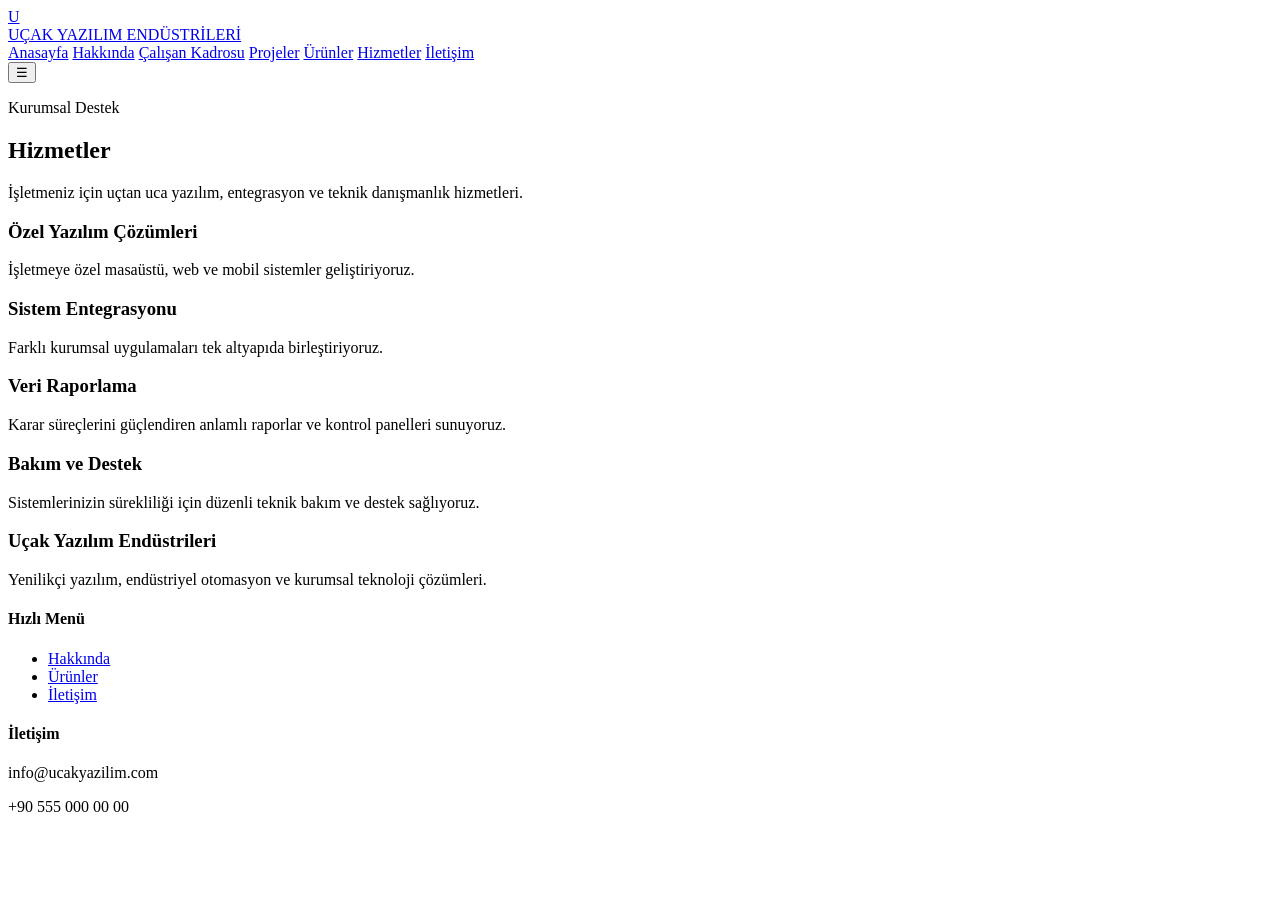
==== pages/hizmetler.html @ 40f605f6 "pages klasörü yüklendi" ====
<!DOCTYPE html>
<html lang="tr">
<head>
  <meta charset="UTF-8" />
  <meta name="viewport" content="width=device-width, initial-scale=1.0" />
  <title>Uçak Yazılım Endüstrileri | Hizmetler</title>
  <link rel="stylesheet" href="../assets/css/style.css" />
</head>
<body>
  <div class="page-bg"></div>

  <header class="header">
    <div class="container nav-container">
      <a href="../index.html" class="logo">
        <div class="logo-emblem">
          <span class="ring ring-1"></span>
          <span class="ring ring-2"></span>
          <span class="core">U</span>
        </div>

        <div class="logo-text">
          <span class="logo-title">UÇAK YAZILIM</span>
          <span class="logo-subtitle">ENDÜSTRİLERİ</span>
        </div>
      </a>

      <nav class="nav" id="navMenu">
        <a href="../index.html">Anasayfa</a>
        <a href="hakkinda.html">Hakkında</a>
        <a href="calisan-kadrosu.html">Çalışan Kadrosu</a>
        <a href="projeler.html">Projeler</a>
        <a href="urunler.html">Ürünler</a>
        <a href="hizmetler.html" class="active">Hizmetler</a>
        <a href="iletisim.html">İletişim</a>
      </nav>

      <button class="menu-toggle" id="menuToggle">☰</button>
    </div>
  </header>

  <main class="page-top">
    <section class="page-hero small-hero">
      <div class="container">
        <p class="eyebrow">Kurumsal Destek</p>
        <h1>Hizmetler</h1>
        <p>İşletmeniz için uçtan uca yazılım, entegrasyon ve teknik danışmanlık hizmetleri.</p>
      </div>
    </section>

    <section class="section">
      <div class="container feature-grid">
        <div class="feature-card card">
          <h3>Özel Yazılım Çözümleri</h3>
          <p>İşletmeye özel masaüstü, web ve mobil sistemler geliştiriyoruz.</p>
        </div>
        <div class="feature-card card">
          <h3>Sistem Entegrasyonu</h3>
          <p>Farklı kurumsal uygulamaları tek altyapıda birleştiriyoruz.</p>
        </div>
        <div class="feature-card card">
          <h3>Veri Raporlama</h3>
          <p>Karar süreçlerini güçlendiren anlamlı raporlar ve kontrol panelleri sunuyoruz.</p>
        </div>
        <div class="feature-card card">
          <h3>Bakım ve Destek</h3>
          <p>Sistemlerinizin sürekliliği için düzenli teknik bakım ve destek sağlıyoruz.</p>
        </div>
      </div>
    </section>
  </main>

  <footer class="footer">
    <div class="container footer-grid">
      <div>
        <h3>Uçak Yazılım Endüstrileri</h3>
        <p>Yenilikçi yazılım, endüstriyel otomasyon ve kurumsal teknoloji çözümleri.</p>
      </div>
      <div>
        <h4>Hızlı Menü</h4>
        <ul>
          <li><a href="hakkinda.html">Hakkında</a></li>
          <li><a href="urunler.html">Ürünler</a></li>
          <li><a href="iletisim.html">İletişim</a></li>
        </ul>
      </div>
      <div>
        <h4>İletişim</h4>
        <p>info@ucakyazilim.com</p>
        <p>+90 555 000 00 00</p>
      </div>
    </div>
  </footer>

  <script src="../assets/js/main.js"></script>
</body>
</html>
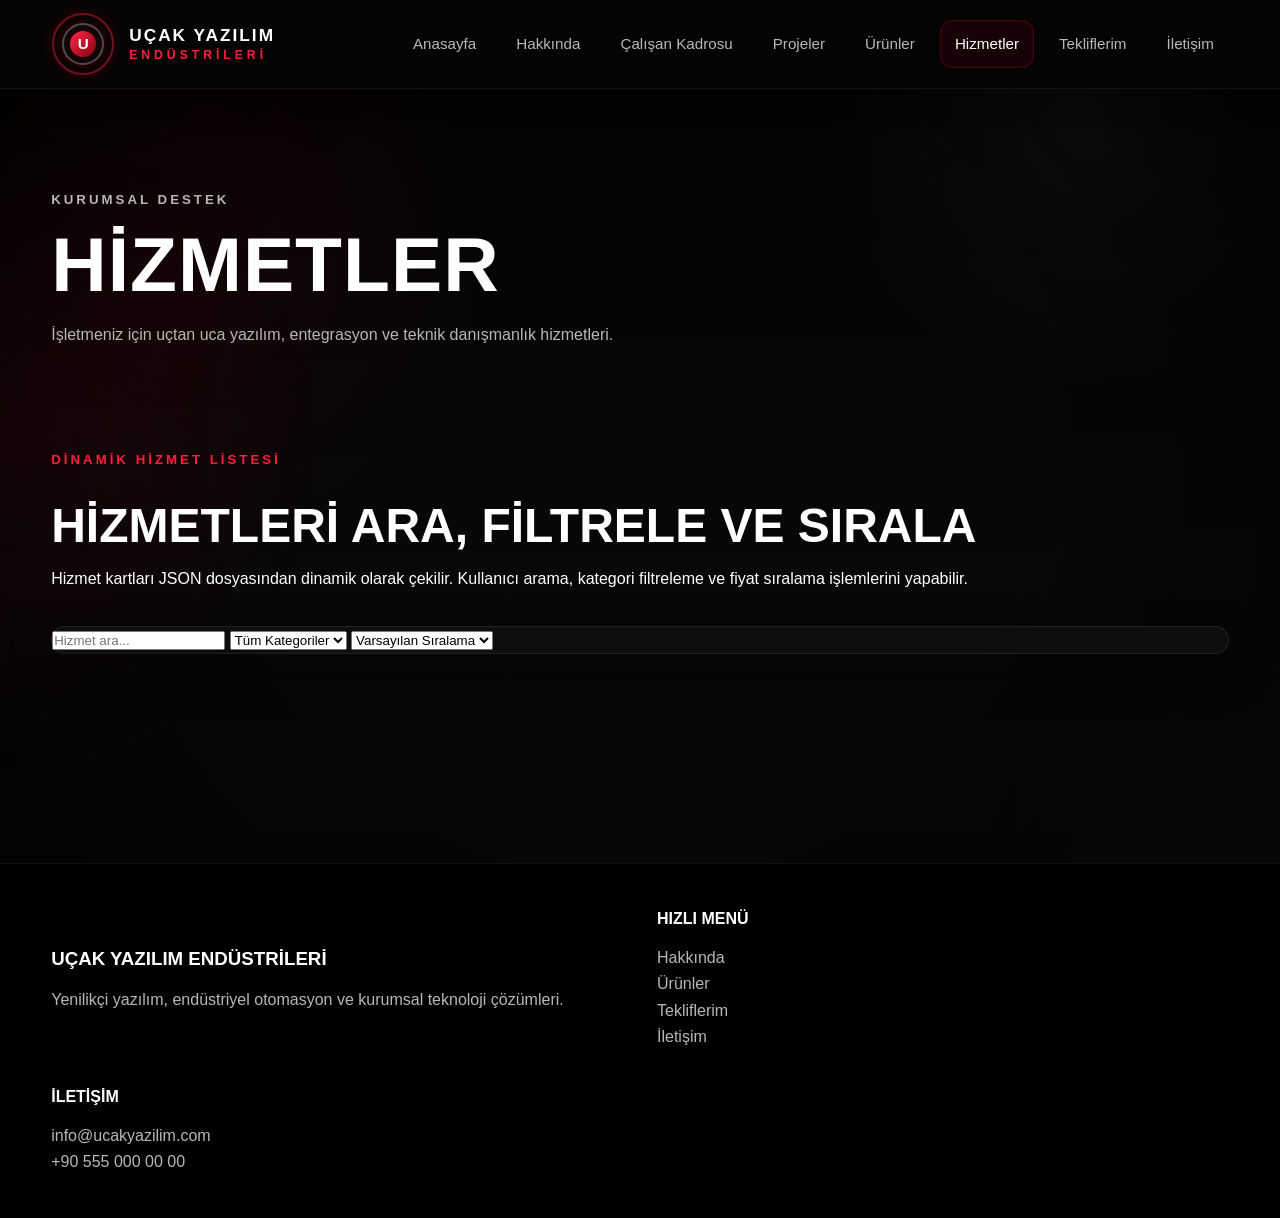
==== commit b90b662c: "final düzenlemesi" ====
--- a/pages/hizmetler.html
+++ b/pages/hizmetler.html
@@ -31,6 +31,7 @@
         <a href="projeler.html">Projeler</a>
         <a href="urunler.html">Ürünler</a>
         <a href="hizmetler.html" class="active">Hizmetler</a>
+        <a href="tekliflerim.html">Tekliflerim</a>
         <a href="iletisim.html">İletişim</a>
       </nav>
 
@@ -43,28 +44,46 @@
       <div class="container">
         <p class="eyebrow">Kurumsal Destek</p>
         <h1>Hizmetler</h1>
-        <p>İşletmeniz için uçtan uca yazılım, entegrasyon ve teknik danışmanlık hizmetleri.</p>
+        <p>
+          İşletmeniz için uçtan uca yazılım, entegrasyon ve teknik danışmanlık hizmetleri.
+        </p>
       </div>
     </section>
 
     <section class="section">
-      <div class="container feature-grid">
-        <div class="feature-card card">
-          <h3>Özel Yazılım Çözümleri</h3>
-          <p>İşletmeye özel masaüstü, web ve mobil sistemler geliştiriyoruz.</p>
+      <div class="container">
+
+        <div class="section-head">
+          <p class="eyebrow">Dinamik Hizmet Listesi</p>
+          <h2>Hizmetleri Ara, Filtrele ve Sırala</h2>
+          <p>
+            Hizmet kartları JSON dosyasından dinamik olarak çekilir. Kullanıcı arama,
+            kategori filtreleme ve fiyat sıralama işlemlerini yapabilir.
+          </p>
         </div>
-        <div class="feature-card card">
-          <h3>Sistem Entegrasyonu</h3>
-          <p>Farklı kurumsal uygulamaları tek altyapıda birleştiriyoruz.</p>
+
+        <div class="filter-panel card">
+          <input type="text" id="serviceSearch" placeholder="Hizmet ara..." />
+
+          <select id="serviceCategory">
+            <option value="all">Tüm Kategoriler</option>
+            <option value="Yazılım">Yazılım</option>
+            <option value="Otomasyon">Otomasyon</option>
+            <option value="Danışmanlık">Danışmanlık</option>
+            <option value="Raporlama">Raporlama</option>
+          </select>
+
+          <select id="serviceSort">
+            <option value="default">Varsayılan Sıralama</option>
+            <option value="az">İsme Göre A-Z</option>
+            <option value="za">İsme Göre Z-A</option>
+            <option value="low">Fiyat Artan</option>
+            <option value="high">Fiyat Azalan</option>
+          </select>
         </div>
-        <div class="feature-card card">
-          <h3>Veri Raporlama</h3>
-          <p>Karar süreçlerini güçlendiren anlamlı raporlar ve kontrol panelleri sunuyoruz.</p>
-        </div>
-        <div class="feature-card card">
-          <h3>Bakım ve Destek</h3>
-          <p>Sistemlerinizin sürekliliği için düzenli teknik bakım ve destek sağlıyoruz.</p>
-        </div>
+
+        <div id="servicesContainer" class="services-container"></div>
+
       </div>
     </section>
   </main>
@@ -75,14 +94,17 @@
         <h3>Uçak Yazılım Endüstrileri</h3>
         <p>Yenilikçi yazılım, endüstriyel otomasyon ve kurumsal teknoloji çözümleri.</p>
       </div>
+
       <div>
         <h4>Hızlı Menü</h4>
         <ul>
           <li><a href="hakkinda.html">Hakkında</a></li>
           <li><a href="urunler.html">Ürünler</a></li>
+          <li><a href="tekliflerim.html">Tekliflerim</a></li>
           <li><a href="iletisim.html">İletişim</a></li>
         </ul>
       </div>
+
       <div>
         <h4>İletişim</h4>
         <p>info@ucakyazilim.com</p>
@@ -91,6 +113,8 @@
     </div>
   </footer>
 
+  <button id="topBtn" class="top-btn" aria-label="Yukarı çık">↑</button>
+
   <script src="../assets/js/main.js"></script>
 </body>
-</html>+</html>
--- a/assets/css/style.css
+++ b/assets/css/style.css
@@ -0,0 +1,1400 @@
+* {
+  margin: 0;
+  padding: 0;
+  box-sizing: border-box;
+}
+
+:root {
+  --bg-main: #050505;
+  --bg-soft: #0d0d0d;
+  --bg-panel: rgba(10, 10, 10, 0.86);
+  --bg-card: rgba(16, 16, 16, 0.88);
+  --border: rgba(255, 255, 255, 0.08);
+  --border-red: rgba(255, 0, 51, 0.32);
+
+  --text-main: #ffffff;
+  --text-soft: #b7b7b7;
+  --text-faint: #8b8b8b;
+
+  --accent: #ff1e3c;
+  --accent-strong: #ff334f;
+  --accent-dark: #b1001e;
+
+  --white-soft: #f1f1f1;
+  --shadow-dark: 0 18px 45px rgba(0, 0, 0, 0.45);
+  --shadow-red: 0 0 30px rgba(255, 30, 60, 0.14);
+
+  --radius: 22px;
+  --transition: 0.32s ease;
+}
+
+html {
+  scroll-behavior: smooth;
+}
+
+body {
+  font-family: Arial, Helvetica, sans-serif;
+  color: var(--text-main);
+  background:
+    radial-gradient(circle at 15% 20%, rgba(255, 0, 51, 0.06), transparent 22%),
+    radial-gradient(circle at 85% 10%, rgba(255, 255, 255, 0.035), transparent 18%),
+    linear-gradient(180deg, #020202 0%, #080808 48%, #040404 100%);
+  line-height: 1.65;
+  min-height: 100vh;
+  overflow-x: hidden;
+  position: relative;
+}
+
+body::before {
+  content: "";
+  position: fixed;
+  inset: 0;
+  background:
+    linear-gradient(rgba(255,255,255,0.015) 1px, transparent 1px),
+    linear-gradient(90deg, rgba(255,255,255,0.015) 1px, transparent 1px);
+  background-size: 50px 50px;
+  opacity: 0.14;
+  pointer-events: none;
+  z-index: -2;
+}
+
+body::after {
+  content: "";
+  position: fixed;
+  inset: 0;
+  background: radial-gradient(circle at center, transparent 55%, rgba(0,0,0,0.45) 100%);
+  pointer-events: none;
+  z-index: -1;
+}
+
+img {
+  width: 100%;
+  max-width: 100%;
+  height: auto;
+  display: block;
+}
+
+a {
+  text-decoration: none;
+  color: inherit;
+}
+
+ul {
+  list-style: none;
+}
+
+.page-bg {
+  position: fixed;
+  inset: 0;
+  z-index: -3;
+  background:
+    radial-gradient(circle at left center, rgba(255,0,51,0.08), transparent 24%),
+    radial-gradient(circle at right bottom, rgba(255,255,255,0.03), transparent 20%);
+}
+
+.container {
+  width: min(1220px, 92%);
+  margin: 0 auto;
+}
+
+.header {
+  position: sticky;
+  top: 0;
+  z-index: 1000;
+  background: rgba(5, 5, 5, 0.88);
+  backdrop-filter: blur(14px);
+  border-bottom: 1px solid rgba(255,255,255,0.06);
+  box-shadow: 0 6px 26px rgba(0,0,0,0.35);
+}
+
+.nav-container {
+  min-height: 88px;
+  display: flex;
+  align-items: center;
+  justify-content: space-between;
+  gap: 18px;
+}
+
+.logo {
+  display: flex;
+  align-items: center;
+  gap: 14px;
+}
+
+.logo-emblem {
+  position: relative;
+  width: 64px;
+  height: 64px;
+  display: grid;
+  place-items: center;
+}
+
+.logo-emblem .ring {
+  position: absolute;
+  border: 2px solid rgba(255, 40, 70, 0.42);
+  border-radius: 50%;
+  box-shadow: 0 0 16px rgba(255, 0, 51, 0.18);
+}
+
+.logo-emblem .ring-1 {
+  width: 62px;
+  height: 62px;
+}
+
+.logo-emblem .ring-2 {
+  width: 42px;
+  height: 42px;
+  border-color: rgba(255,255,255,0.28);
+}
+
+.logo-emblem .core {
+  width: 26px;
+  height: 26px;
+  display: grid;
+  place-items: center;
+  background: linear-gradient(135deg, #ff2948, #820012);
+  color: white;
+  border-radius: 50%;
+  font-size: 0.95rem;
+  font-weight: 800;
+  box-shadow: 0 0 20px rgba(255, 30, 60, 0.28);
+}
+
+.logo-text {
+  display: flex;
+  flex-direction: column;
+  line-height: 1;
+}
+
+.logo-title {
+  font-size: 1.08rem;
+  font-weight: 800;
+  letter-spacing: 2px;
+  color: #ffffff;
+}
+
+.logo-subtitle {
+  margin-top: 5px;
+  color: var(--accent);
+  font-size: 0.76rem;
+  letter-spacing: 4px;
+  font-weight: 700;
+  text-transform: uppercase;
+}
+
+.nav {
+  display: flex;
+  align-items: center;
+  gap: 10px;
+}
+
+.nav a {
+  padding: 10px 14px;
+  border-radius: 12px;
+  color: var(--text-soft);
+  font-size: 0.95rem;
+  border: 1px solid transparent;
+  transition: var(--transition);
+  position: relative;
+}
+
+.nav a:hover,
+.nav a.active {
+  color: white;
+  background: rgba(255, 0, 51, 0.08);
+  border-color: rgba(255, 0, 51, 0.18);
+  box-shadow: inset 0 0 0 1px rgba(255, 0, 51, 0.06);
+}
+
+.menu-toggle {
+  display: none;
+  background: transparent;
+  border: 1px solid rgba(255,255,255,0.12);
+  color: white;
+  font-size: 1.2rem;
+  padding: 9px 13px;
+  border-radius: 12px;
+  cursor: pointer;
+}
+
+.hero,
+.page-hero {
+  position: relative;
+  padding: 100px 0 60px;
+}
+
+.small-hero {
+  padding-bottom: 20px;
+}
+
+.hero-stark {
+  min-height: calc(100vh - 88px);
+  display: flex;
+  align-items: center;
+}
+
+.hero-overlay-lines {
+  position: absolute;
+  inset: 0;
+  background:
+    repeating-linear-gradient(
+      90deg,
+      transparent 0,
+      transparent 95px,
+      rgba(255,255,255,0.018) 96px,
+      transparent 97px
+    );
+  opacity: 0.35;
+  pointer-events: none;
+}
+
+.hero-overlay-glow {
+  position: absolute;
+  top: 14%;
+  left: 8%;
+  width: 420px;
+  height: 420px;
+  background: radial-gradient(circle, rgba(255, 0, 51, 0.14), transparent 70%);
+  filter: blur(24px);
+  pointer-events: none;
+}
+
+.hero-grid,
+.two-col,
+.contact-grid,
+.cta-box,
+.footer-grid {
+  display: grid;
+  gap: 34px;
+  grid-template-columns: repeat(2, 1fr);
+  align-items: center;
+}
+
+.hero-content {
+  position: relative;
+  z-index: 2;
+}
+
+.eyebrow {
+  color: var(--accent);
+  font-size: 0.83rem;
+  text-transform: uppercase;
+  letter-spacing: 3px;
+  font-weight: 800;
+  margin-bottom: 16px;
+}
+
+.hero-content h1,
+.page-hero h1 {
+  font-size: clamp(2.5rem, 6vw, 5rem);
+  line-height: 0.98;
+  margin-bottom: 20px;
+  text-transform: uppercase;
+  font-weight: 900;
+  letter-spacing: 1px;
+}
+
+.hero-content h1 span {
+  color: var(--accent);
+  text-shadow: 0 0 18px rgba(255, 30, 60, 0.18);
+}
+
+.hero-text,
+.page-hero p,
+.content-card p,
+.feature-card p,
+.project-content p,
+.product-card p,
+.employee-card p,
+.footer p,
+.footer a,
+.footer li {
+  color: var(--text-soft);
+}
+
+.hero-text {
+  max-width: 620px;
+  font-size: 1.05rem;
+}
+
+.hero-buttons {
+  display: flex;
+  gap: 14px;
+  flex-wrap: wrap;
+  margin-top: 28px;
+}
+
+.btn {
+  display: inline-flex;
+  align-items: center;
+  justify-content: center;
+  padding: 13px 22px;
+  border-radius: 14px;
+  font-weight: 800;
+  transition: var(--transition);
+  letter-spacing: 0.5px;
+}
+
+.btn-primary {
+  background: linear-gradient(135deg, #7d0016, #ff2342);
+  color: white;
+  border: 1px solid rgba(255, 80, 100, 0.35);
+  box-shadow: 0 10px 24px rgba(255, 0, 51, 0.18);
+}
+
+.btn-primary:hover {
+  transform: translateY(-3px);
+  box-shadow: 0 14px 30px rgba(255, 0, 51, 0.24);
+}
+
+.btn-secondary {
+  border: 1px solid rgba(255,255,255,0.14);
+  background: rgba(255,255,255,0.03);
+  color: white;
+}
+
+.btn-secondary:hover {
+  transform: translateY(-3px);
+  border-color: rgba(255,0,51,0.3);
+  background: rgba(255,0,51,0.06);
+}
+
+.hero-mini-stats {
+  display: flex;
+  gap: 18px;
+  flex-wrap: wrap;
+  margin-top: 34px;
+}
+
+.hero-mini-stats div {
+  min-width: 140px;
+  padding: 14px 16px;
+  border-radius: 16px;
+  background: rgba(255,255,255,0.025);
+  border: 1px solid rgba(255,255,255,0.07);
+}
+
+.hero-mini-stats strong {
+  display: block;
+  font-size: 1.45rem;
+  color: white;
+}
+
+.hero-mini-stats span {
+  color: var(--text-faint);
+  font-size: 0.9rem;
+}
+
+.hero-panel {
+  position: relative;
+  min-height: 580px;
+  border-radius: 28px;
+  overflow: hidden;
+  border: 1px solid rgba(255,255,255,0.08);
+  background:
+    linear-gradient(180deg, rgba(255,255,255,0.03), rgba(255,255,255,0.01)),
+    radial-gradient(circle at 50% 35%, rgba(255, 0, 51, 0.08), transparent 35%),
+    linear-gradient(180deg, #050505 0%, #0c0c0c 100%);
+  box-shadow: var(--shadow-dark), var(--shadow-red);
+}
+
+.hero-panel::before {
+  content: "";
+  position: absolute;
+  inset: 0;
+  background:
+    linear-gradient(transparent 0%, rgba(255,255,255,0.025) 48%, transparent 100%);
+  pointer-events: none;
+}
+
+.hero-panel-inner {
+  position: relative;
+  height: 100%;
+  padding: 30px;
+}
+
+.panel-top {
+  display: flex;
+  align-items: center;
+  justify-content: space-between;
+  color: var(--text-faint);
+  font-size: 0.84rem;
+  letter-spacing: 2px;
+  margin-bottom: 28px;
+}
+
+.panel-status {
+  color: var(--accent);
+  font-weight: 800;
+}
+
+.hero-arc {
+  position: relative;
+  width: 100%;
+  max-width: 410px;
+  aspect-ratio: 1/1;
+  margin: 40px auto 30px;
+  display: grid;
+  place-items: center;
+}
+
+.arc {
+  position: absolute;
+  border-radius: 50%;
+  border: 2px solid rgba(255,255,255,0.08);
+}
+
+.arc-1 {
+  width: 100%;
+  height: 100%;
+  border-top-color: rgba(255, 30, 60, 0.8);
+  border-right-color: rgba(255,255,255,0.22);
+  box-shadow: 0 0 30px rgba(255,0,51,0.12);
+}
+
+.arc-2 {
+  width: 74%;
+  height: 74%;
+  border-left-color: rgba(255, 30, 60, 0.65);
+  border-bottom-color: rgba(255,255,255,0.18);
+}
+
+.arc-3 {
+  width: 46%;
+  height: 46%;
+  border-top-color: rgba(255,255,255,0.18);
+  border-right-color: rgba(255, 30, 60, 0.72);
+}
+
+.arc-center {
+  width: 110px;
+  height: 110px;
+  display: grid;
+  place-items: center;
+  border-radius: 50%;
+  background: radial-gradient(circle, #ff2948 0%, #69000f 100%);
+  color: white;
+  font-size: 2.1rem;
+  font-weight: 900;
+  box-shadow:
+    0 0 28px rgba(255, 0, 51, 0.22),
+    inset 0 0 24px rgba(255,255,255,0.08);
+}
+
+.hero-side-info {
+  display: grid;
+  gap: 14px;
+}
+
+.info-box {
+  display: flex;
+  align-items: center;
+  justify-content: space-between;
+  padding: 14px 18px;
+  border-radius: 16px;
+  background: rgba(255,255,255,0.025);
+  border: 1px solid rgba(255,255,255,0.08);
+}
+
+.info-box span {
+  color: var(--text-faint);
+  font-size: 0.86rem;
+  letter-spacing: 1px;
+}
+
+.info-box strong {
+  color: white;
+  font-size: 1rem;
+}
+
+.section {
+  padding: 80px 0;
+}
+
+.section-head {
+  margin-bottom: 34px;
+}
+
+.section-head h2 {
+  font-size: clamp(1.9rem, 4vw, 3rem);
+  text-transform: uppercase;
+  font-weight: 900;
+}
+
+.card {
+  background: var(--bg-card);
+  border: 1px solid var(--border);
+  border-radius: var(--radius);
+  box-shadow: var(--shadow-dark);
+  backdrop-filter: blur(12px);
+}
+
+.hero-visual,
+.content-card,
+.feature-card,
+.project-card,
+.product-card,
+.stat-box,
+.cta-box {
+  overflow: hidden;
+}
+
+.stats-grid,
+.feature-grid,
+.project-grid,
+.product-grid,
+.employee-grid {
+  display: grid;
+  gap: 24px;
+}
+
+.stats-grid {
+  grid-template-columns: repeat(4, 1fr);
+}
+
+.feature-grid,
+.project-grid,
+.product-grid {
+  grid-template-columns: repeat(3, 1fr);
+}
+
+.employee-grid {
+  grid-template-columns: repeat(5, 1fr);
+}
+
+.stat-box,
+.feature-card,
+.product-card,
+.employee-card {
+  padding: 24px;
+  position: relative;
+}
+
+.stat-line {
+  display: block;
+  width: 60px;
+  height: 4px;
+  border-radius: 999px;
+  background: linear-gradient(90deg, var(--accent), transparent);
+  margin-bottom: 18px;
+}
+
+.stat-box h3 {
+  font-size: 2.1rem;
+  color: white;
+  margin-bottom: 8px;
+}
+
+.feature-card h3,
+.project-content h3,
+.product-card h3,
+.employee-card h3,
+.content-card h2 {
+  margin-bottom: 12px;
+  text-transform: uppercase;
+}
+
+.project-card img,
+.product-card img {
+  height: 240px;
+  object-fit: cover;
+  filter: grayscale(100%) contrast(110%);
+}
+
+.project-content {
+  padding: 22px;
+}
+
+.product-card {
+  text-align: left;
+}
+
+.product-card h3,
+.product-card p,
+.product-card .btn {
+  margin-left: 24px;
+  margin-right: 24px;
+}
+
+.product-card h3 {
+  margin-top: 20px;
+}
+
+.product-card .btn {
+  margin-bottom: 24px;
+}
+
+.content-card {
+  padding: 30px;
+}
+
+.dark-panel {
+  background: linear-gradient(180deg, rgba(255,255,255,0.015), rgba(255,255,255,0.005));
+  border-top: 1px solid rgba(255,255,255,0.05);
+  border-bottom: 1px solid rgba(255,255,255,0.05);
+}
+
+.custom-list li {
+  color: var(--text-soft);
+  margin-bottom: 12px;
+  padding-left: 18px;
+  position: relative;
+}
+
+.custom-list li::before {
+  content: "";
+  width: 8px;
+  height: 8px;
+  background: var(--accent);
+  border-radius: 50%;
+  position: absolute;
+  left: 0;
+  top: 10px;
+  box-shadow: 0 0 12px rgba(255, 0, 51, 0.35);
+}
+
+.feature-card,
+.project-card,
+.product-card,
+.employee-card,
+.stat-box,
+.content-card {
+  transition: var(--transition);
+}
+
+.feature-card:hover,
+.project-card:hover,
+.product-card:hover,
+.employee-card:hover,
+.stat-box:hover,
+.content-card:hover {
+  transform: translateY(-8px);
+  border-color: var(--border-red);
+  box-shadow:
+    0 18px 40px rgba(0, 0, 0, 0.42),
+    0 0 32px rgba(255, 0, 51, 0.09);
+}
+
+.employee-card {
+  text-align: center;
+  cursor: pointer;
+}
+
+.employee-card img {
+  width: 100%;
+  height: 220px;
+  object-fit: cover;
+  border-radius: 16px;
+  margin-bottom: 16px;
+  filter: grayscale(100%) contrast(110%);
+}
+
+.employee-card h3 {
+  font-size: 1rem;
+}
+
+.modal {
+  position: fixed;
+  inset: 0;
+  display: none;
+  z-index: 2000;
+}
+
+.modal.active {
+  display: block;
+}
+
+.modal-overlay {
+  position: absolute;
+  inset: 0;
+  background: rgba(0, 0, 0, 0.82);
+  backdrop-filter: blur(5px);
+}
+
+.modal-content {
+  position: relative;
+  width: min(950px, 92%);
+  margin: 56px auto;
+  padding: 28px;
+  z-index: 3;
+  border: 1px solid rgba(255,0,51,0.22);
+  box-shadow:
+    0 20px 50px rgba(0,0,0,0.48),
+    0 0 40px rgba(255,0,51,0.10);
+}
+
+.modal-close {
+  position: absolute;
+  top: 14px;
+  right: 16px;
+  width: 44px;
+  height: 44px;
+  border-radius: 50%;
+  border: 1px solid rgba(255,255,255,0.08);
+  background: rgba(255,255,255,0.04);
+  color: white;
+  font-size: 1.5rem;
+  cursor: pointer;
+}
+
+.modal-profile {
+  display: grid;
+  grid-template-columns: 280px 1fr;
+  gap: 28px;
+  align-items: start;
+}
+
+.modal-profile img {
+  border-radius: 18px;
+  height: 360px;
+  object-fit: cover;
+  filter: grayscale(100%) contrast(110%);
+}
+
+.modal-profile h2 {
+  font-size: 2rem;
+  margin-bottom: 6px;
+  text-transform: uppercase;
+}
+
+.modal-role {
+  color: var(--accent);
+  font-weight: 800;
+  margin-bottom: 18px;
+  letter-spacing: 1px;
+}
+
+.modal-info p {
+  margin-bottom: 10px;
+  color: var(--text-soft);
+}
+
+.contact-form {
+  display: grid;
+  gap: 14px;
+  margin-top: 18px;
+}
+
+.contact-form input,
+.contact-form textarea {
+  width: 100%;
+  padding: 14px 16px;
+  border-radius: 14px;
+  border: 1px solid rgba(255,255,255,0.08);
+  background: rgba(8, 8, 8, 0.95);
+  color: white;
+  outline: none;
+}
+
+.contact-form input:focus,
+.contact-form textarea:focus {
+  border-color: rgba(255,0,51,0.42);
+  box-shadow: 0 0 0 4px rgba(255, 0, 51, 0.08);
+}
+
+.cta-box {
+  padding: 34px;
+  align-items: center;
+  border: 1px solid rgba(255,0,51,0.16);
+  background:
+    linear-gradient(135deg, rgba(255,0,51,0.06), rgba(255,255,255,0.015)),
+    rgba(10,10,10,0.82);
+}
+
+.footer {
+  margin-top: 34px;
+  padding: 42px 0;
+  background: rgba(2,2,2,0.95);
+  border-top: 1px solid rgba(255,255,255,0.06);
+}
+
+.footer h3,
+.footer h4 {
+  margin-bottom: 12px;
+  text-transform: uppercase;
+}
+
+.page-top {
+  min-height: 70vh;
+}
+
+@media (max-width: 1100px) {
+  .employee-grid {
+    grid-template-columns: repeat(3, 1fr);
+  }
+
+  .feature-grid,
+  .project-grid,
+  .product-grid {
+    grid-template-columns: repeat(2, 1fr);
+  }
+
+  .stats-grid {
+    grid-template-columns: repeat(2, 1fr);
+  }
+}
+
+@media (max-width: 860px) {
+  .menu-toggle {
+    display: block;
+  }
+
+  .nav {
+    position: absolute;
+    top: 88px;
+    right: 4%;
+    width: min(330px, 92%);
+    background: rgba(4, 4, 4, 0.98);
+    border: 1px solid rgba(255,255,255,0.08);
+    border-radius: 18px;
+    padding: 14px;
+    flex-direction: column;
+    align-items: stretch;
+    display: none;
+  }
+
+  .nav.show {
+    display: flex;
+  }
+
+  .hero-grid,
+  .two-col,
+  .contact-grid,
+  .cta-box,
+  .footer-grid,
+  .modal-profile {
+    grid-template-columns: 1fr;
+  }
+
+  .hero-panel {
+    min-height: 500px;
+  }
+
+  .employee-grid {
+    grid-template-columns: repeat(2, 1fr);
+  }
+}
+
+@media (max-width: 560px) {
+  .stats-grid,
+  .feature-grid,
+  .project-grid,
+  .product-grid,
+  .employee-grid {
+    grid-template-columns: 1fr;
+  }
+
+  .hero,
+  .page-hero,
+  .section {
+    padding: 58px 0;
+  }
+
+  .hero-mini-stats {
+    flex-direction: column;
+  }
+
+  .modal-content {
+    padding: 20px;
+  }
+
+  .modal-profile img {
+    height: 260px;
+  }
+
+  .logo-title {
+    font-size: 0.92rem;
+  }
+
+  .logo-subtitle {
+    font-size: 0.68rem;
+    letter-spacing: 2.5px;
+  }
+}
+.project-card img {
+  height: 240px;
+  object-fit: cover;
+}
+main .project-card img,
+main .product-card img {
+  filter: none;
+}
+
+
+.header-tools {
+  display: flex;
+  align-items: center;
+  gap: 10px;
+}
+
+.theme-toggle {
+  width: 46px;
+  height: 46px;
+  border-radius: 14px;
+  border: 1px solid rgba(255,255,255,0.12);
+  background: rgba(255,255,255,0.04);
+  color: white;
+  cursor: pointer;
+  font-size: 1.1rem;
+  transition: var(--transition);
+}
+
+.theme-toggle:hover,
+.top-btn:hover,
+.open-detail-btn:hover {
+  transform: translateY(-2px);
+}
+
+.top-btn {
+  position: fixed;
+  right: 22px;
+  bottom: 22px;
+  width: 52px;
+  height: 52px;
+  border: none;
+  border-radius: 50%;
+  background: linear-gradient(135deg, #ff2948, #8c0016);
+  color: white;
+  font-size: 1.3rem;
+  cursor: pointer;
+  box-shadow: 0 10px 24px rgba(0,0,0,0.35);
+  opacity: 0;
+  visibility: hidden;
+  transition: var(--transition);
+  z-index: 1200;
+}
+
+.top-btn.show {
+  opacity: 1;
+  visibility: visible;
+}
+
+.custom-slider {
+  position: relative;
+  padding: 32px 80px;
+  overflow: hidden;
+}
+
+.slider-track {
+  min-height: 220px;
+  position: relative;
+}
+
+.slide {
+  display: none;
+  animation: fadeSlide 0.45s ease;
+}
+
+.slide.active {
+  display: block;
+}
+
+.slide-tag {
+  display: inline-block;
+  padding: 8px 14px;
+  border-radius: 999px;
+  background: rgba(255,0,51,0.08);
+  border: 1px solid rgba(255,0,51,0.22);
+  color: var(--accent);
+  font-weight: 700;
+  margin-bottom: 14px;
+}
+
+.slide h3 {
+  font-size: 2rem;
+  margin-bottom: 12px;
+}
+
+.slide p {
+  max-width: 760px;
+  color: var(--text-soft);
+}
+
+.slider-btn {
+  position: absolute;
+  top: 50%;
+  transform: translateY(-50%);
+  width: 48px;
+  height: 48px;
+  border-radius: 50%;
+  border: 1px solid rgba(255,255,255,0.1);
+  background: rgba(255,255,255,0.04);
+  color: var(--text-main);
+  cursor: pointer;
+  font-size: 1.25rem;
+}
+
+.slider-prev { left: 18px; }
+.slider-next { right: 18px; }
+
+.slider-dots {
+  display: flex;
+  justify-content: center;
+  gap: 10px;
+  margin-top: 12px;
+}
+
+.slider-dots button {
+  width: 12px;
+  height: 12px;
+  border-radius: 50%;
+  border: none;
+  background: rgba(255,255,255,0.22);
+  cursor: pointer;
+}
+
+.slider-dots button.active {
+  background: var(--accent);
+  box-shadow: 0 0 12px rgba(255,0,51,0.3);
+}
+
+.tabs {
+  padding: 28px;
+}
+
+.tab-buttons {
+  display: flex;
+  flex-wrap: wrap;
+  gap: 12px;
+  margin-bottom: 20px;
+}
+
+.tab-btn {
+  padding: 12px 18px;
+  border-radius: 14px;
+  border: 1px solid rgba(255,255,255,0.1);
+  background: rgba(255,255,255,0.03);
+  color: var(--text-main);
+  cursor: pointer;
+  transition: var(--transition);
+}
+
+.tab-btn.active {
+  background: rgba(255,0,51,0.10);
+  border-color: rgba(255,0,51,0.28);
+  color: #fff;
+}
+
+.tab-panel {
+  display: none;
+  color: var(--text-soft);
+}
+
+.tab-panel.active {
+  display: block;
+}
+
+.tab-panel h3 {
+  color: var(--text-main);
+  margin-bottom: 10px;
+}
+
+.open-detail-btn {
+  margin-top: 16px;
+}
+
+.detail-modal-content {
+  max-width: 760px;
+}
+
+.detail-subtitle {
+  color: var(--accent);
+  font-weight: 700;
+  margin: 8px 0 14px;
+}
+
+.light-mode {
+  --bg-main: #f4f4f6;
+  --bg-soft: #ececf0;
+  --bg-panel: rgba(255,255,255,0.88);
+  --bg-card: rgba(255,255,255,0.9);
+  --border: rgba(15,23,42,0.10);
+  --border-red: rgba(255, 0, 51, 0.20);
+  --text-main: #141414;
+  --text-soft: #4d4d57;
+  --text-faint: #777785;
+  --white-soft: #161616;
+}
+
+body.light-mode {
+  background:
+    radial-gradient(circle at 15% 20%, rgba(255, 0, 51, 0.05), transparent 22%),
+    radial-gradient(circle at 85% 10%, rgba(0, 0, 0, 0.04), transparent 18%),
+    linear-gradient(180deg, #fafafa 0%, #ededf0 48%, #f6f6f7 100%);
+}
+
+body.light-mode::before {
+  background:
+    linear-gradient(rgba(0,0,0,0.04) 1px, transparent 1px),
+    linear-gradient(90deg, rgba(0,0,0,0.04) 1px, transparent 1px);
+  opacity: 0.2;
+}
+
+body.light-mode::after {
+  background: radial-gradient(circle at center, transparent 55%, rgba(255,255,255,0.15) 100%);
+}
+
+body.light-mode .header,
+body.light-mode .footer,
+body.light-mode .nav,
+body.light-mode .card,
+body.light-mode .cta-box,
+body.light-mode .tabs,
+body.light-mode .modal-content,
+body.light-mode .hero-panel-inner,
+body.light-mode .info-box,
+body.light-mode .contact-form input,
+body.light-mode .contact-form textarea {
+  background: rgba(255,255,255,0.88);
+  color: var(--text-main);
+  border-color: rgba(0,0,0,0.08);
+}
+
+body.light-mode .logo-title,
+body.light-mode .nav a.active,
+body.light-mode .nav a:hover,
+body.light-mode .modal-profile h2,
+body.light-mode .slide h3,
+body.light-mode .tab-panel h3,
+body.light-mode h1,
+body.light-mode h2,
+body.light-mode h3,
+body.light-mode h4 {
+  color: var(--text-main);
+}
+
+body.light-mode .nav a,
+body.light-mode .hero-text,
+body.light-mode p,
+body.light-mode li,
+body.light-mode .project-content p,
+body.light-mode .product-card p,
+body.light-mode .feature-card p,
+body.light-mode .modal-info p {
+  color: var(--text-soft);
+}
+
+body.light-mode .theme-toggle,
+body.light-mode .menu-toggle,
+body.light-mode .slider-btn {
+  background: rgba(0,0,0,0.04);
+  color: var(--text-main);
+  border-color: rgba(0,0,0,0.10);
+}
+
+body.light-mode .project-card img,
+body.light-mode .product-card img,
+body.light-mode .employee-card img,
+body.light-mode .modal-profile img {
+  filter: none;
+}
+
+@keyframes fadeSlide {
+  from { opacity: 0; transform: translateY(10px); }
+  to { opacity: 1; transform: translateY(0); }
+}
+
+@media (max-width: 860px) {
+  .custom-slider {
+    padding: 28px 20px 70px;
+  }
+
+  .slider-btn {
+    top: auto;
+    bottom: 16px;
+    transform: none;
+    width: 42px;
+    height: 42px;
+  }
+
+  .slider-prev { left: 20px; }
+  .slider-next { right: 20px; }
+}
+.stats {
+  padding: 60px 20px;
+  text-align: center;
+}
+
+.stats-container {
+  display: flex;
+  justify-content: center;
+  gap: 30px;
+  flex-wrap: wrap;
+}
+
+.stat-box {
+  background: #111;
+  padding: 30px;
+  border-radius: 15px;
+  width: 200px;
+  box-shadow: 0 0 15px rgba(255,0,0,0.3);
+  transition: 0.3s;
+}
+
+.stat-box:hover {
+  transform: scale(1.05);
+}
+
+.stat-box h2 {
+  color: red;
+  font-size: 36px;
+}
+
+.stat-box p {
+  margin-top: 10px;
+}
+// FORM KONTROL
+const form = document.getElementById("contactForm");
+const formMessage = document.getElementById("formMessage");
+
+if (form) {
+  form.addEventListener("submit", function (e) {
+    e.preventDefault();
+
+    const name = document.getElementById("name").value.trim();
+    const email = document.getElementById("email").value.trim();
+    const phone = document.getElementById("phone").value.trim();
+    const service = document.getElementById("service").value;
+    const message = document.getElementById("message").value.trim();
+    const kvkk = document.getElementById("kvkk").checked;
+
+    if (!name || !email || !phone || !service || !message || !kvkk) {
+      formMessage.style.color = "red";
+      formMessage.textContent = "Lütfen tüm alanları doldurun!";
+      return;
+    }
+
+    if (!email.includes("@")) {
+      formMessage.style.color = "red";
+      formMessage.textContent = "Geçerli bir e-posta giriniz!";
+      return;
+    }
+
+    formMessage.style.color = "lime";
+    formMessage.textContent = "Form başarıyla gönderildi!";
+    
+    form.reset();
+  });
+}
+.contact-form select {
+  width: 100%;
+  padding: 14px;
+  border-radius: 14px;
+  background: #0a0a0a;
+  color: white;
+  border: 1px solid rgba(255,255,255,0.1);
+}
+
+#formMessage {
+  margin-top: 10px;
+  font-weight: bold;
+}
+/* Başarı mesajı */
+.success-message {
+  margin-top: 12px;
+  padding: 12px 16px;
+  border-radius: 12px;
+  background: rgba(0, 255, 100, 0.1);
+  border: 1px solid rgba(0, 255, 100, 0.3);
+  color: #00ff88;
+  display: flex;
+  align-items: center;
+  gap: 10px;
+  animation: fadeIn 0.4s ease;
+}
+
+/* Tik animasyonu */
+.checkmark {
+  font-size: 20px;
+  animation: pop 0.4s ease;
+}
+
+@keyframes pop {
+  0% { transform: scale(0); }
+  80% { transform: scale(1.2); }
+  100% { transform: scale(1); }
+}
+
+@keyframes fadeIn {
+  from { opacity: 0; transform: translateY(10px); }
+  to { opacity: 1; transform: translateY(0); }
+}
+  .services-section {
+  padding: 80px 10%;
+  background: #0d0d0d;
+  color: white;
+  text-align: center;
+}
+
+.services-container {
+  display: grid;
+  grid-template-columns: repeat(auto-fit, minmax(250px, 1fr));
+  gap: 25px;
+  margin-top: 35px;
+}
+
+.service-card {
+  background: #161616;
+  border: 1px solid #b30000;
+  border-radius: 18px;
+  padding: 25px;
+  box-shadow: 0 0 15px rgba(179, 0, 0, 0.25);
+  transition: 0.3s;
+}
+
+.service-card:hover {
+  transform: translateY(-8px);
+  box-shadow: 0 0 25px rgba(255, 0, 0, 0.45);
+}
+
+.service-card h3 {
+  color: #ff2b2b;
+}
+
+.service-card span {
+  display: block;
+  margin: 15px 0;
+  font-weight: bold;
+}
+
+.service-card button {
+  background: #b30000;
+  color: white;
+  border: none;
+  padding: 10px 18px;
+  border-radius: 10px;
+  cursor: pointer;
+}
+
+.service-card button:hover {
+  background: #e00000;
+}
+  .services-container {
+  display: grid;
+  grid-template-columns: repeat(auto-fit, minmax(250px, 1fr));
+  gap: 20px;
+  padding: 30px;
+}
+
+.service-card {
+  background: #111;
+  color: white;
+  border: 1px solid red;
+  padding: 20px;
+  border-radius: 15px;
+  transition: 0.3s;
+}
+
+.service-card:hover {
+  transform: scale(1.05);
+  box-shadow: 0 0 20px red;
+}
+
+button {
+  background: red;
+  color: white;
+  border: none;
+  padding: 10px;
+  border-radius: 10px;
+  cursor: pointer;
+}
